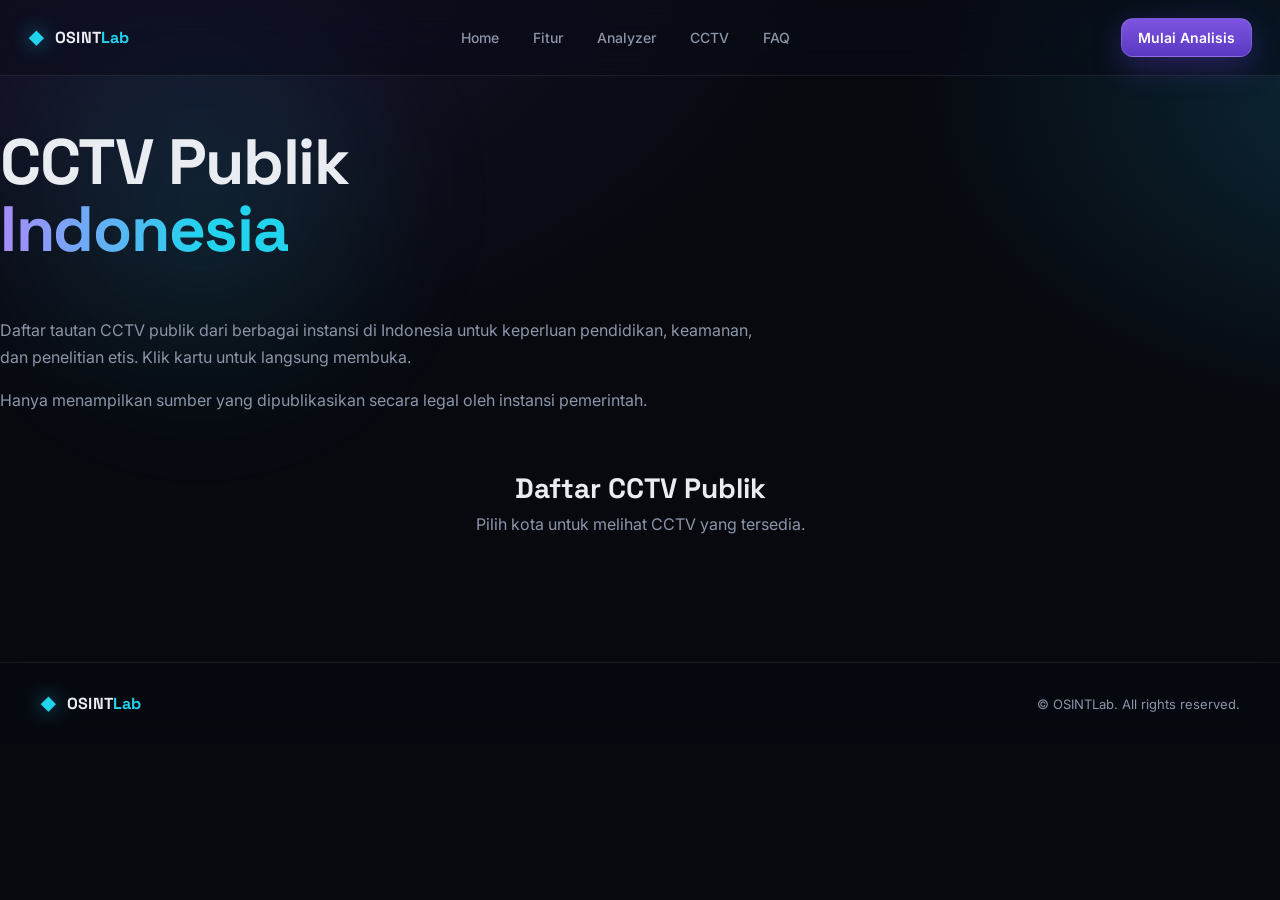
==== cctv.html @ 3dde7c93 "add cctv.html page" ====
<!DOCTYPE html>
<html lang="id">
<head>
<meta charset="UTF-8">
<meta name="viewport" content="width=device-width, initial-scale=1.0">
<title>OSINTLab — CCTV Publik Indonesia</title>
<link rel="preconnect" href="https://fonts.googleapis.com">
<link href="https://fonts.googleapis.com/css2?family=Inter:wght@400;500;600;700&family=Space+Grotesk:wght@500;700&display=swap" rel="stylesheet">
<link rel="stylesheet" href="assets/styles.css">
</head>
<body>
<canvas id="noise"></canvas>
<div class="aura"></div>

<header class="topbar">
  <div class="brand">
    <span class="brand-mark">◆</span>
    <span class="brand-text">OSINT<span class="accent">Lab</span></span>
  </div>
  <nav class="nav">
    <a class="nav-link" href="../index.html">Home</a>
    <a class="nav-link" href="../index.html#features">Fitur</a>
    <a class="nav-link" href="../index.html#analyzer">Analyzer</a>
    <a class="nav-link" href="#cctv">CCTV</a>
    <a class="nav-link" href="../index.html#faq">FAQ</a>
  </nav>
  <a class="btn primary" href="../index.html#analyzer">Mulai Analisis</a>
</header>

<main>
  <section class="page-hero">
    <div class="hero-content">
      <h1 class="hero-title">
        CCTV Publik<br>
        <span class="gradient-text">Indonesia</span>
      </h1>
      <p class="hero-desc">
        Daftar tautan CCTV publik dari berbagai instansi di Indonesia untuk keperluan
        pendidikan, keamanan, dan penelitian etis. Klik kartu untuk langsung membuka.
      </p>
      <p class="hero-desc muted small">
        Hanya menampilkan sumber yang dipublikasikan secara legal oleh instansi pemerintah.
      </p>
    </div>
  </section>

  <section id="cctv" class="features">
    <div class="section-head">
      <h2>Daftar CCTV Publik</h2>
      <p>Pilih kota untuk melihat CCTV yang tersedia.</p>
    </div>
    <div class="cards" id="cctvGrid"></div>
  </section>
</main>

<footer class="footer">
  <div class="footer-inner">
    <div class="brand">
      <span class="brand-mark">◆</span>
      <span class="brand-text">OSINT<span class="accent">Lab</span></span>
    </div>
    <div class="copy">© <span id="year"></span> OSINTLab. All rights reserved.</div>
  </div>
</footer>

<script src="assets/cctv.js"></script>
</body>
</html>
---- assets/styles.css ----
:root {
  --bg: #07090f;
  --panel: rgba(255,255,255,0.04);
  --border: rgba(255,255,255,0.08);
  --text: #e9ecf1;
  --muted: #8b95a8;
  --accent: #8b5cf6;
  --accent2: #22d3ee;
  --glow: rgba(139,92,246,0.35);
  --radius: 16px;
}

* { box-sizing: border-box; }
html, body { height: 100%; }
body {
  margin: 0;
  font-family: Inter, ui-sans-serif, system-ui, -apple-system, Segoe UI, Roboto, Helvetica, Arial, sans-serif;
  background: radial-gradient(1200px 800px at 10% -10%, #1a1530 0%, transparent 60%),
              radial-gradient(900px 600px at 110% 10%, #0c2a3a 0%, transparent 55%),
              var(--bg);
  color: var(--text);
  overflow-x: hidden;
}

#noise {
  position: fixed; inset: 0; width: 100%; height: 100%;
  opacity: .15; pointer-events: none; z-index: 0;
}
.aura {
  position: fixed; width: 600px; height: 600px; border-radius: 50%;
  background: radial-gradient(circle, rgba(34,211,238,.12), transparent 60%);
  filter: blur(40px); left: -100px; top: -100px; z-index: 0;
  animation: drift 18s ease-in-out infinite alternate;
}
@keyframes drift {
  from { transform: translate3d(0,0,0) scale(1); }
  to   { transform: translate3d(60px, 40px,0) scale(1.15); }
}

.topbar, main, .footer-inner { position: relative; z-index: 1; }

.topbar {
  display: flex; align-items: center; justify-content: space-between; gap: 16px;
  padding: 18px 28px; backdrop-filter: blur(18px) saturate(140%);
  background: rgba(10,12,20,0.55);
  border-bottom: 1px solid var(--border); position: sticky; top: 0;
}
.brand { display: inline-flex; align-items: center; gap: 10px; }
.brand-mark { color: var(--accent2); text-shadow: 0 0 20px rgba(34,211,238,.7); }
.brand-text { font-family: 'Space Grotesk', Inter, sans-serif; font-weight: 700; letter-spacing: .2px; }
.accent { color: var(--accent2); }
.nav { display: flex; gap: 14px; }
.nav-link {
  color: var(--muted); text-decoration: none; font-weight: 500; font-size: 14px;
  padding: 8px 10px; border-radius: 10px; transition: .2s ease;
}
.nav-link:hover { color: #fff; background: rgba(255,255,255,0.06); }
.btn {
  display: inline-flex; align-items: center; gap: 8px;
  padding: 10px 16px; border-radius: 12px; font-weight: 600; font-size: 14px;
  border: 1px solid transparent; cursor: pointer; text-decoration: none;
  transition: transform .08s ease, box-shadow .2s ease, background .2s ease, border-color .2s ease;
}
.btn:active { transform: translateY(1px); }
.btn.primary {
  background: linear-gradient(180deg, rgba(139,92,246,0.9), rgba(99,62,212,0.9));
  color: white; border-color: rgba(255,255,255,0.15);
  box-shadow: 0 10px 30px rgba(99,62,212,.35);
}
.btn.primary:hover { box-shadow: 0 14px 40px rgba(99,62,212,.5); }
.btn.glow { box-shadow: 0 0 0 8px rgba(139,92,246,0.0); }
.btn.glow:hover { box-shadow: 0 0 0 10px rgba(139,92,246,0.18); }
.btn.secondary {
  background: rgba(255,255,255,0.06); color: #e9ecf1; border-color: rgba(255,255,255,0.12);
}

.hero { padding: 90px 28px 70px; max-width: 1200px; margin: 0 auto; }
.hero-title {
  font-family: 'Space Grotesk', Inter, sans-serif; font-size: clamp(36px, 5vw, 64px);
  line-height: 1.05; letter-spacing: -0.02em; font-weight: 700;
}
.gradient-text {
  background: linear-gradient(90deg, #a78bfa, #22d3ee 70%);
  -webkit-background-clip: text; background-clip: text; color: transparent;
}
.hero-desc { color: var(--muted); max-width: 760px; margin-top: 16px; font-size: 16px; line-height: 1.7; }
.hero-actions { margin-top: 26px; display: flex; gap: 12px; flex-wrap: wrap; }
.stats { margin-top: 36px; display: grid; grid-template-columns: repeat(3, minmax(140px, 220px)); gap: 14px; }
.stat {
  padding: 16px 14px; border-radius: var(--radius);
  background: linear-gradient(180deg, rgba(255,255,255,0.06), rgba(255,255,255,0.02));
  border: 1px solid var(--border);
}
.stat-num { font-weight: 700; font-family: 'Space Grotesk', Inter, sans-serif; font-size: 22px; }
.stat-label { color: var(--muted); font-size: 12px; margin-top: 6px; }

.section-head { text-align: center; margin-bottom: 28px; }
.section-head h2 { font-family: 'Space Grotesk', Inter, sans-serif; font-size: 28px; margin: 0 0 8px; }
.section-head p { color: var(--muted); margin: 0; }

.features { padding: 40px 28px; max-width: 1200px; margin: 0 auto; }
.cards { display: grid; grid-template-columns: repeat(4, minmax(240px, 1fr)); gap: 16px; }
.card {
  padding: 22px; border-radius: var(--radius);
  background: linear-gradient(180deg, rgba(255,255,255,0.06), rgba(255,255,255,0.02));
  border: 1px solid var(--border); transition: transform .2s ease, border-color .2s ease, box-shadow .2s ease;
}
.card:hover { transform: translateY(-4px); border-color: rgba(255,255,255,0.18); box-shadow: 0 20px 50px rgba(0,0,0,.35); }
.card .icon { font-size: 22px; margin-bottom: 10px; }
.card h3 { margin: 0 0 6px; font-size: 16px; }
.card p { margin: 0; color: var(--muted); font-size: 14px; line-height: 1.6; }

.analyzer { padding: 60px 28px; max-width: 900px; margin: 0 auto; }
.panel {
  padding: 22px; border-radius: var(--radius);
  background: linear-gradient(180deg, rgba(255,255,255,0.07), rgba(255,255,255,0.03));
  border: 1px solid var(--border);
  box-shadow: 0 30px 80px rgba(0,0,0,.35);
}
.panel h2 { margin: 0 0 14px; font-family: 'Space Grotesk', Inter, sans-serif; }
form label { display: block; font-size: 12px; color: var(--muted); margin-bottom: 8px; }
.input-row { display: flex; gap: 10px; }
input[type="text"] {
  flex: 1; padding: 12px 14px; border-radius: 12px; color: #fff;
  background: rgba(0,0,0,0.25); border: 1px solid var(--border); outline: none;
}
input[type="text"]:focus { border-color: rgba(139,92,246,0.7); box-shadow: 0 0 0 6px rgba(139,92,246,0.12); }
.options { margin-top: 10px; display: flex; gap: 8px; }
.chip {
  display: inline-flex; align-items: center; gap: 8px; padding: 8px 10px;
  border-radius: 999px; background: rgba(255,255,255,0.05); border: 1px solid var(--border);
  font-size: 12px; color: var(--muted); cursor: pointer;
}
.chip.muted { cursor: default; }
.chip input { accent-color: var(--accent2); }

.tabs { display: flex; gap: 10px; flex-wrap: wrap; }
.tab {
  padding: 10px 14px; border-radius: 12px; font-weight: 600; font-size: 14px;
  background: rgba(255,255,255,0.06); color: var(--muted);
  border: 1px solid transparent; cursor: pointer;
}
.tab.active {
  background: linear-gradient(180deg, rgba(139,92,246,0.9), rgba(99,62,212,0.9));
  color: #fff; border-color: rgba(255,255,255,0.15);
  box-shadow: 0 10px 30px rgba(99,62,212,.35);
}

.result { margin-top: 18px; }
.result-header { display: flex; align-items: center; justify-content: space-between; gap: 10px; }
.result-title { font-weight: 600; font-size: 14px; }
.result-meta { color: var(--muted); font-size: 12px; }
.result-body {
  margin-top: 10px; padding: 14px; border-radius: 12px;
  background: rgba(0,0,0,0.25); border: 1px solid var(--border);
  font-family: ui-monospace, SFMono-Regular, Menlo, Monaco, Consolas, monospace;
  font-size: 13px; line-height: 1.6; white-space: pre-wrap; color: #cfd6e4;
}

.faq { padding: 50px 28px; max-width: 900px; margin: 0 auto; }
.faq-item {
  padding: 14px 16px; border-radius: var(--radius);
  background: rgba(255,255,255,0.04); border: 1px solid var(--border);
  margin-bottom: 10px; cursor: default;
}
.faq-item summary { font-weight: 600; }
.faq-item p { color: var(--muted); margin-top: 8px; }

.footer {
  margin-top: 60px; padding: 30px 28px; border-top: 1px solid var(--border);
  background: rgba(7,9,15,0.6); backdrop-filter: blur(14px);
}
.footer-inner { max-width: 1200px; margin: 0 auto; display: flex; align-items: center; justify-content: space-between; gap: 10px; }
.copy { color: var(--muted); font-size: 13px; }

@media (max-width: 820px) {
  .cards { grid-template-columns: 1fr 1fr; }
  .stats { grid-template-columns: 1fr 1fr 1fr; }
  .nav { display: none; }
}
@media (max-width: 520px) {
  .cards { grid-template-columns: 1fr; }
  .input-row { flex-direction: column; }
}
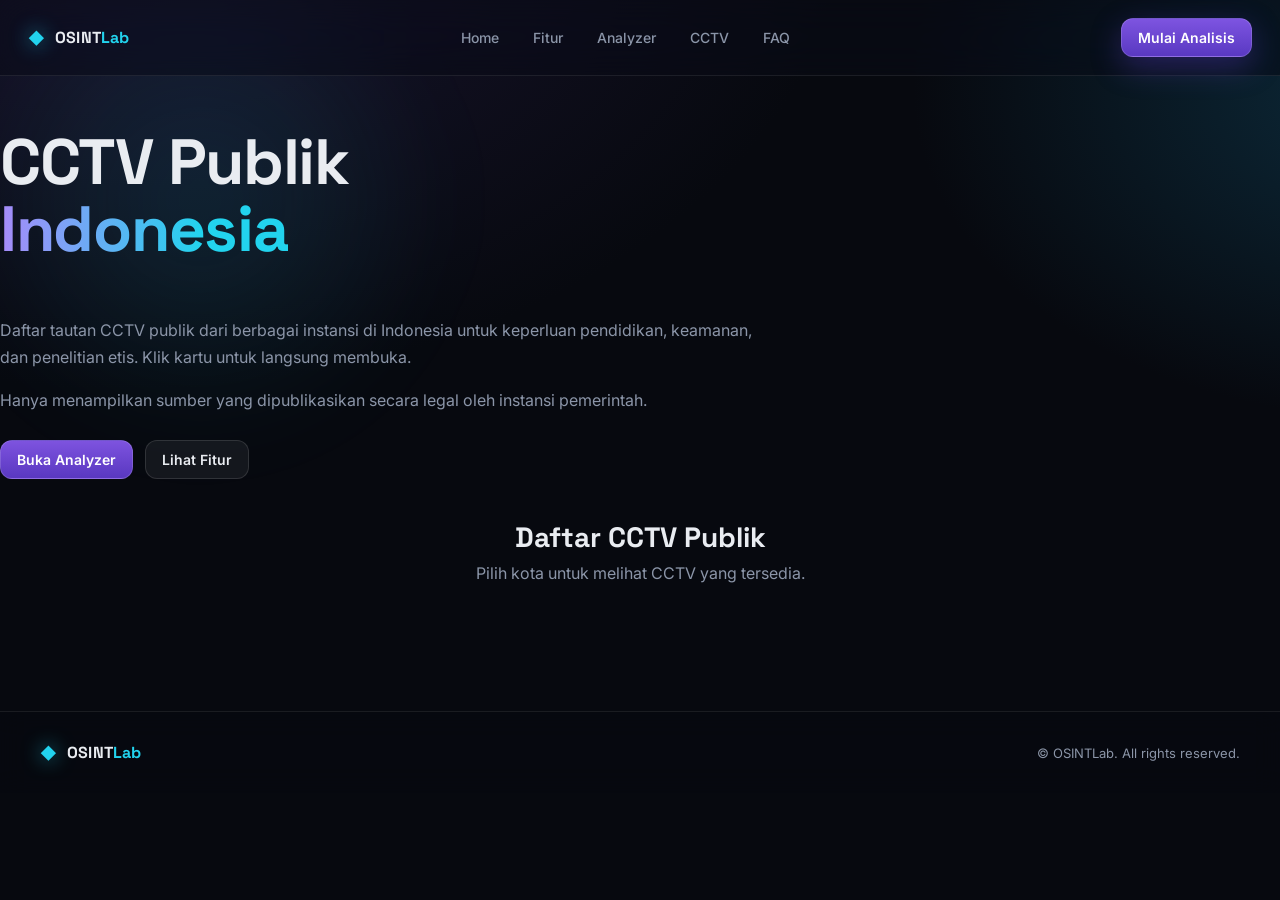
==== commit f06814e9: "feat: add navigation buttons from CCTV page to Analyzer/Features" ====
--- a/cctv.html
+++ b/cctv.html
@@ -41,8 +41,10 @@
       <p class="hero-desc muted small">
         Hanya menampilkan sumber yang dipublikasikan secara legal oleh instansi pemerintah.
       </p>
+    <div class="hero-actions">
+      <a class="btn primary glow" href="../index.html#analyzer">Buka Analyzer</a>
+      <a class="btn secondary" href="../index.html#features">Lihat Fitur</a>
     </div>
-  </section>
 
   <section id="cctv" class="features">
     <div class="section-head">
